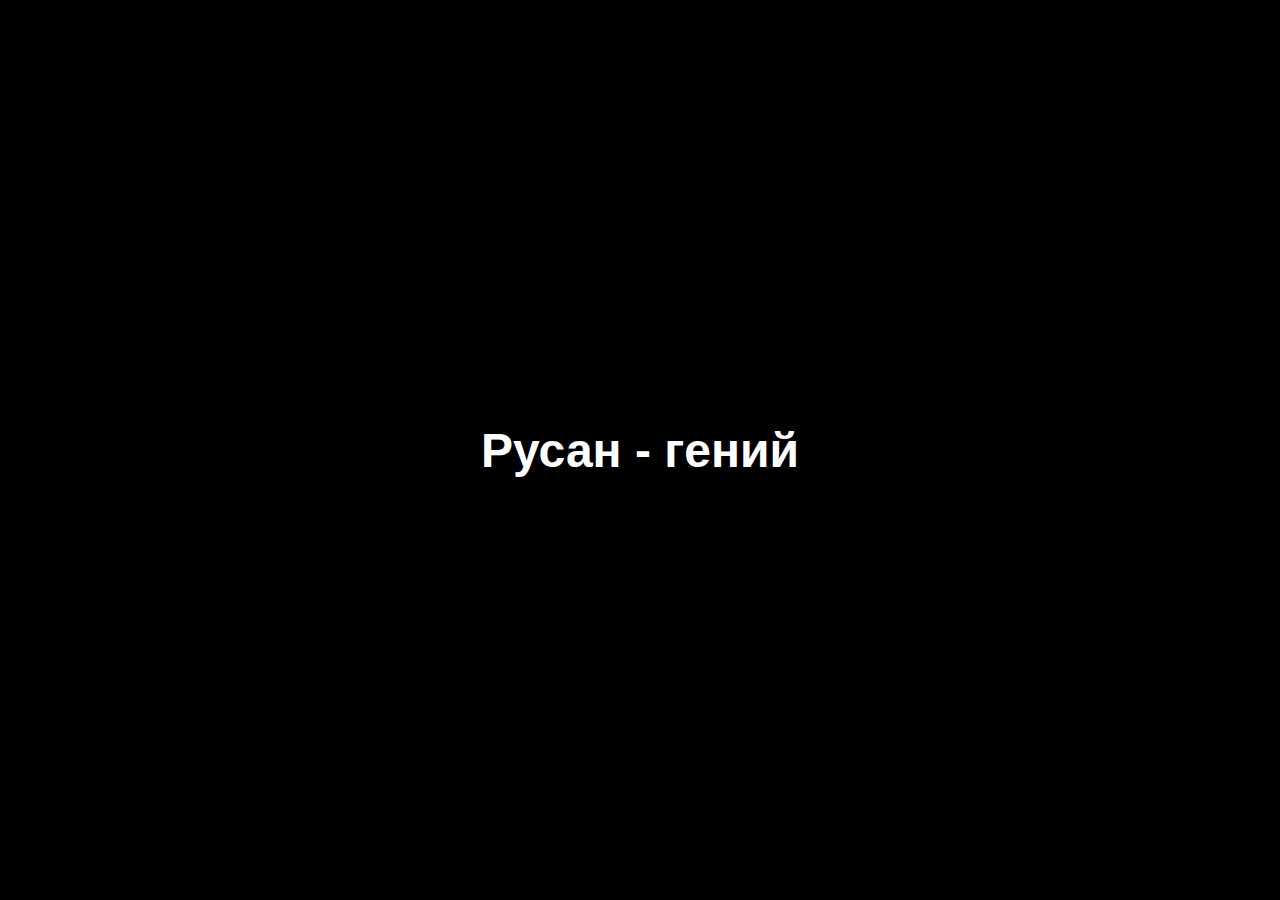
==== index.html @ 45b6badf "Rusan is a genius" ====
﻿<!DOCTYPE html>
<html lang="ru">
<head>
    <meta charset="UTF-8">
    <meta name="viewport" content="width=device-width, initial-scale=1.0">
    <title>Русан - гений</title>
    <style>
        body {
            background-color: black; /* Цвет фона: чёрный */
            display: flex; /* Flexbox для центровки */
            justify-content: center; /* Горизонтальное выравнивание по центру */
            align-items: center; /* Вертикальное выравнивание по центру */
            height: 100vh; /* Высота: 100% от высоты экрана */
            margin: 0; /* Убираем отступы */
        }

        h1 {
            color: white; /* Цвет текста: белый */
            font-size: 3em; /* Размер шрифта */
            font-family: Arial, sans-serif; /* Шрифт */
        }
    </style>
</head>
<body>
    <h1>Русан - гений</h1>
</body>
</html>
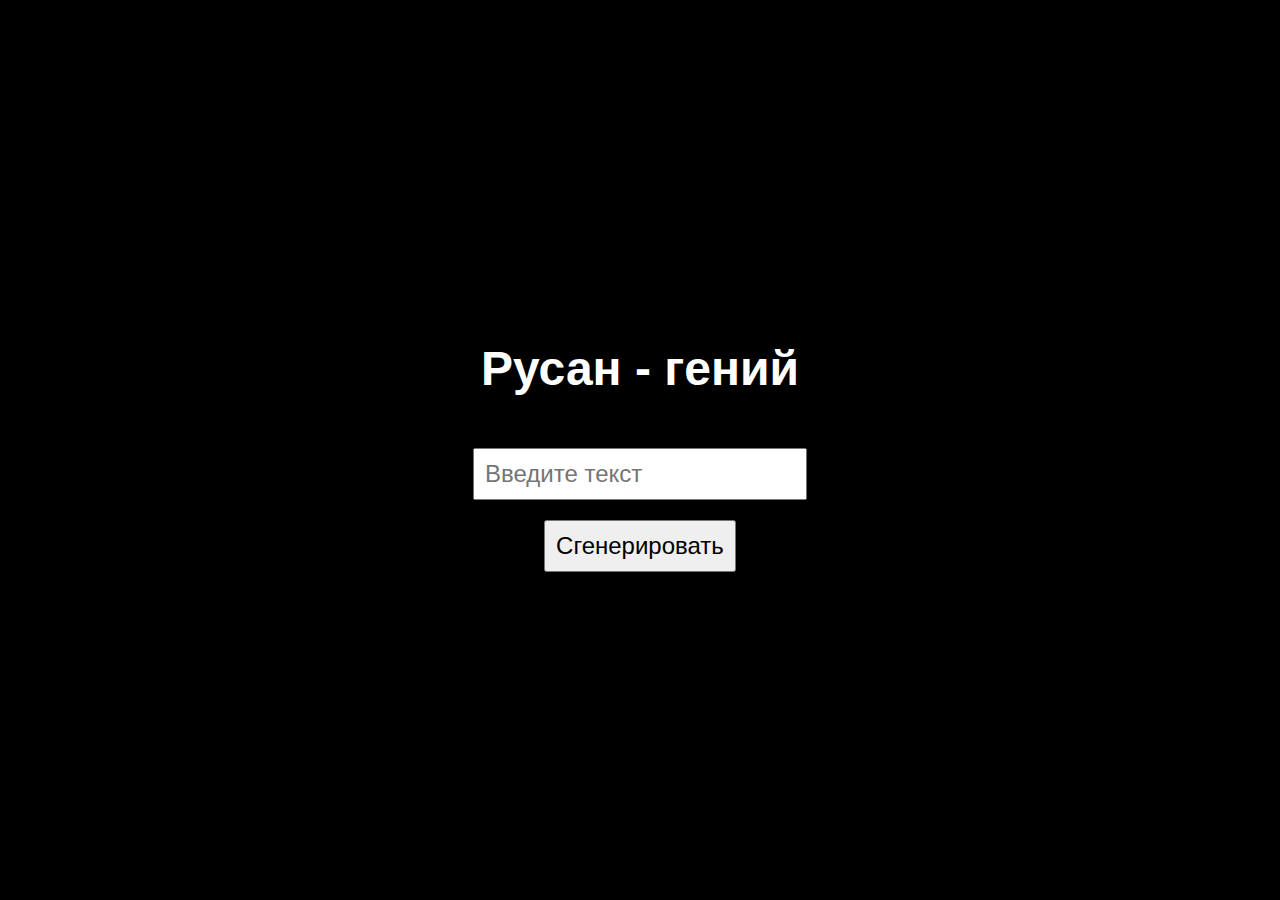
==== commit cd7a6362: "Add files via upload" ====
--- a/index.html
+++ b/index.html
@@ -6,22 +6,64 @@
     <title>Русан - гений</title>
     <style>
         body {
-            background-color: black; /* Цвет фона: чёрный */
-            display: flex; /* Flexbox для центровки */
-            justify-content: center; /* Горизонтальное выравнивание по центру */
-            align-items: center; /* Вертикальное выравнивание по центру */
-            height: 100vh; /* Высота: 100% от высоты экрана */
-            margin: 0; /* Убираем отступы */
+            background-color: black;
+            display: flex;
+            flex-direction: column;
+            justify-content: center;
+            align-items: center;
+            height: 100vh;
+            margin: 0;
         }
 
         h1 {
-            color: white; /* Цвет текста: белый */
-            font-size: 3em; /* Размер шрифта */
-            font-family: Arial, sans-serif; /* Шрифт */
+            color: white;
+            font-size: 3em;
+            font-family: Arial, sans-serif;
+        }
+
+        input, button {
+            font-size: 1.5em;
+            padding: 10px;
+            margin-top: 20px;
+        }
+
+        button {
+            cursor: pointer;
         }
     </style>
 </head>
 <body>
     <h1>Русан - гений</h1>
+    <input type="text" id="textInput" placeholder="Введите текст" />
+    <button onclick="generateText()">Сгенерировать</button>
+    <div id="output" style="color: white; margin-top: 20px;"></div>
+
+    <script>
+        async function generateText() {
+            const inputText = document.getElementById('textInput').value;
+            const outputDiv = document.getElementById('output');
+
+            try {
+                const response = await fetch('https://fusionbrain.ai/api/v1/endpoint', { // Замените 'endpoint' на фактический URL из документации
+                    method: 'POST',
+                    headers: {
+                        'Content-Type': 'application/json',
+                        'Authorization': '184E246C448E0B2A88D604EB9A6A31DF'
+                    },
+                    body: JSON.stringify({ prompt: inputText })
+                });
+
+                if (!response.ok) {
+                    throw new Error('Ошибка сети: ' + response.status);
+                }
+
+                const data = await response.json();
+                outputDiv.textContent = data.generated_text; // Замените 'generated_text' на фактический путь в ответе API
+            } catch (error) {
+                console.error('Ошибка:', error);
+                outputDiv.textContent = 'Произошла ошибка при генерации текста.';
+            }
+        }
+    </script>
 </body>
-</html>
+</html>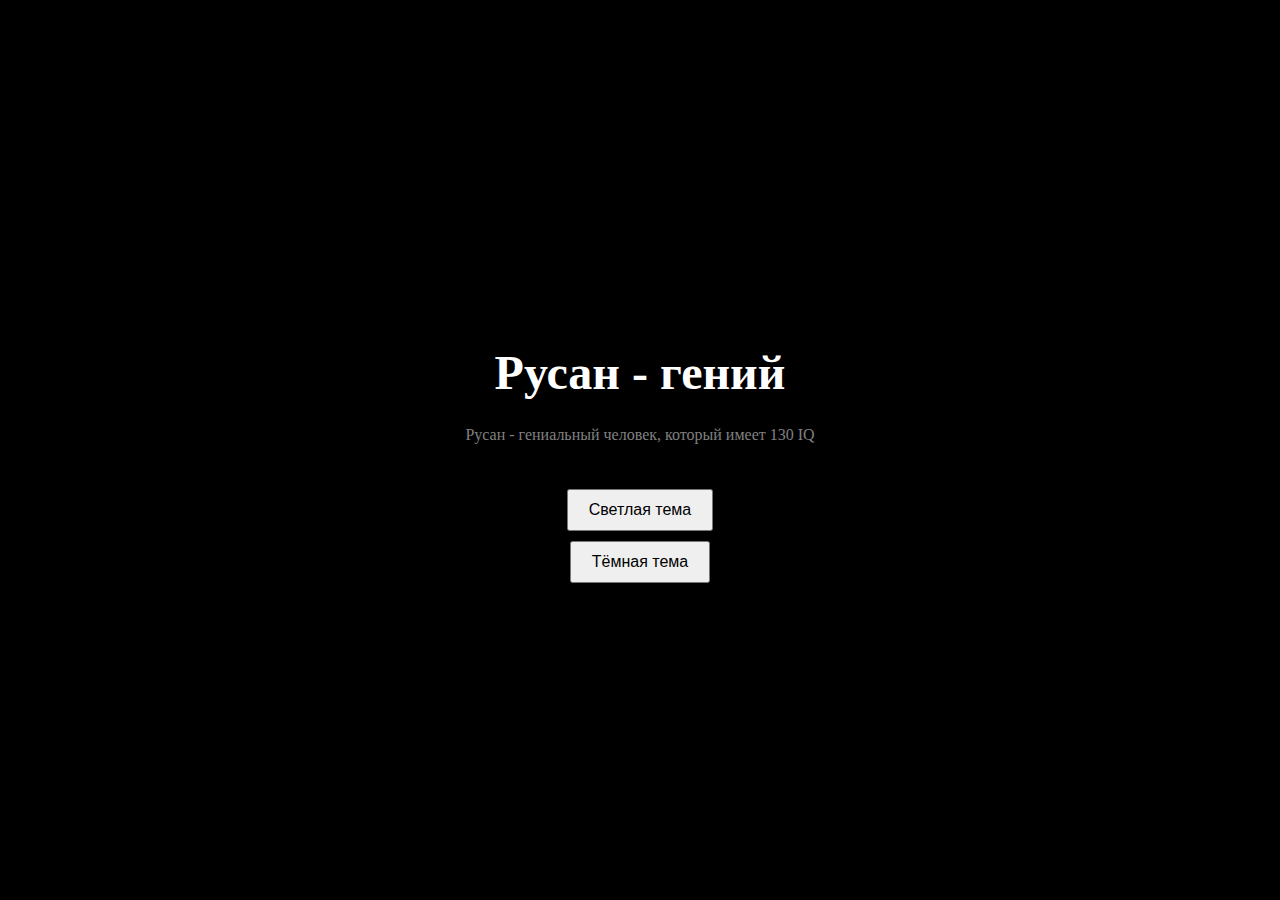
==== commit 49574e20: "Add files via upload" ====
--- a/index.html
+++ b/index.html
@@ -6,7 +6,8 @@
     <title>Русан - гений</title>
     <style>
         body {
-            background-color: black;
+            background-color: black; /* Начальный цвет фона — чёрный */
+            color: white; /* Начальный цвет текста — белый */
             display: flex;
             flex-direction: column;
             justify-content: center;
@@ -17,53 +18,47 @@
 
         h1 {
             color: white;
-            font-size: 3em;
-            font-family: Arial, sans-serif;
+            font-size: 3em; /* Большой размер шрифта */
+            margin-bottom: 10px;
         }
 
-        input, button {
-            font-size: 1.5em;
-            padding: 10px;
-            margin-top: 20px;
+        p {
+            color: gray;
+            font-size: 1em; /* Маленький размер шрифта */
+            margin-bottom: 40px;
         }
 
-        button {
+        .theme-button {
+            font-size: 1em;
+            padding: 10px 20px;
+            margin: 5px;
             cursor: pointer;
         }
     </style>
 </head>
 <body>
+    <!-- Основной контент страницы -->
     <h1>Русан - гений</h1>
-    <input type="text" id="textInput" placeholder="Введите текст" />
-    <button onclick="generateText()">Сгенерировать</button>
-    <div id="output" style="color: white; margin-top: 20px;"></div>
+    <p>Русан - гениальный человек, который имеет 130 IQ</p>
+
+    <!-- Кнопки для переключения тем -->
+    <button class="theme-button" onclick="setLightTheme()">Светлая тема</button>
+    <button class="theme-button" onclick="setDarkTheme()">Тёмная тема</button>
 
     <script>
-        async function generateText() {
-            const inputText = document.getElementById('textInput').value;
-            const outputDiv = document.getElementById('output');
+        function setLightTheme() {
+            document.body.style.backgroundColor = 'white';  // Устанавливаем белый фон
+            document.body.style.color = 'black'; // Устанавливаем чёрный текст
+            document.querySelector('h1').style.color = 'black'; // Устанавливаем чёрный цвет для заголовка
+            document.querySelector('p').style.color = 'black'; // Устанавливаем чёрный цвет для параграфа
+        }
 
-            try {
-                const response = await fetch('https://fusionbrain.ai/api/v1/endpoint', { // Замените 'endpoint' на фактический URL из документации
-                    method: 'POST',
-                    headers: {
-                        'Content-Type': 'application/json',
-                        'Authorization': '184E246C448E0B2A88D604EB9A6A31DF'
-                    },
-                    body: JSON.stringify({ prompt: inputText })
-                });
-
-                if (!response.ok) {
-                    throw new Error('Ошибка сети: ' + response.status);
-                }
-
-                const data = await response.json();
-                outputDiv.textContent = data.generated_text; // Замените 'generated_text' на фактический путь в ответе API
-            } catch (error) {
-                console.error('Ошибка:', error);
-                outputDiv.textContent = 'Произошла ошибка при генерации текста.';
-            }
+        function setDarkTheme() {
+            document.body.style.backgroundColor = 'black'; // Устанавливаем чёрный фон
+            document.body.style.color = 'white'; // Устанавливаем белый текст
+            document.querySelector('h1').style.color = 'white'; // Устанавливаем белый цвет для заголовка
+            document.querySelector('p').style.color = 'gray'; // Устанавливаем серый цвет для параграфа
         }
     </script>
 </body>
-</html>+</html>
